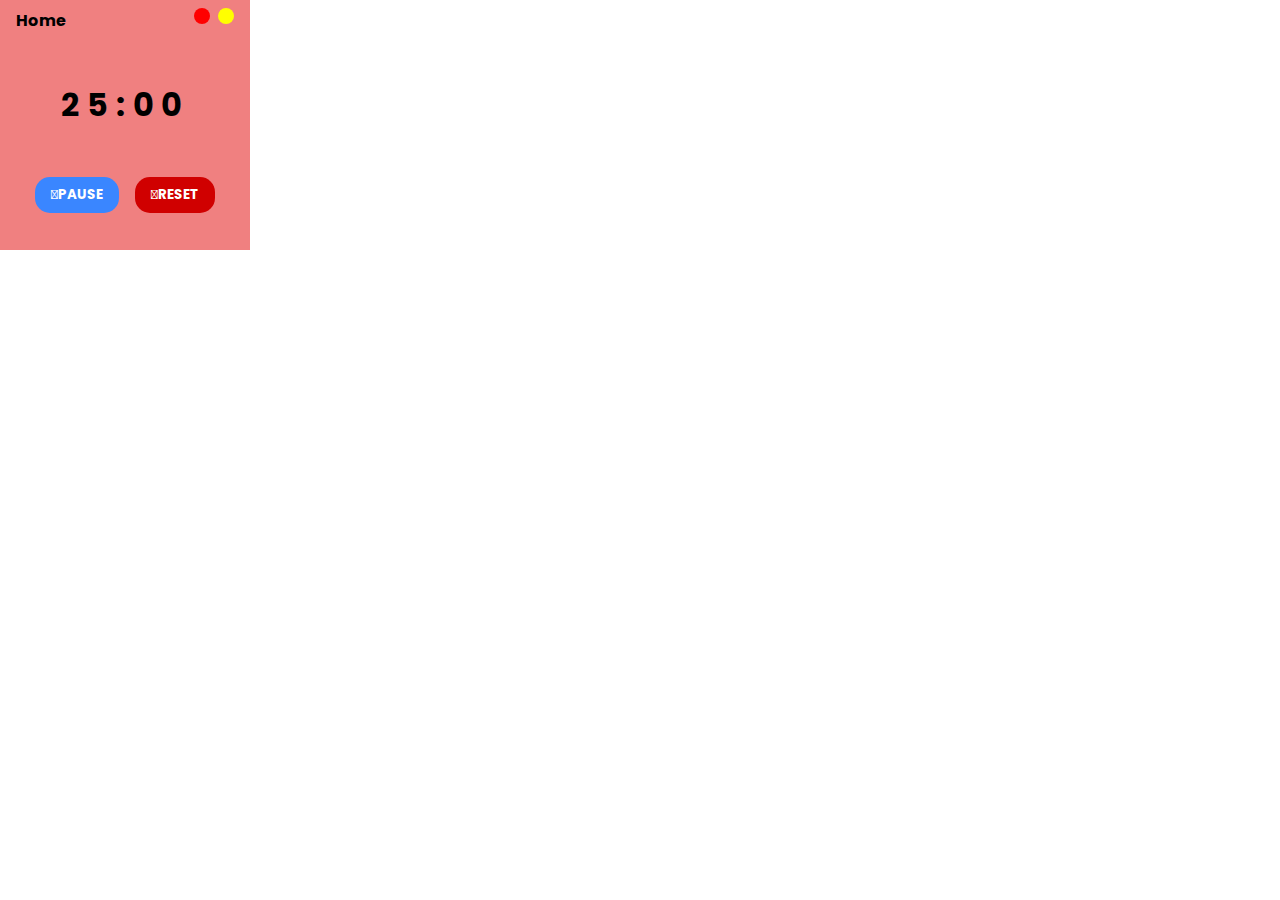
==== popup.html @ c8318ee0 "solved a big issue" ====
<!DOCTYPE html>
<html lang="en">

<head>
  <link rel="stylesheet" href="/popup.css" />
  <link rel="stylesheet" href="https://cdnjs.cloudflare.com/ajax/libs/font-awesome/4.7.0/css/font-awesome.min.css">
</head>

<body>
  <div class="pomodoro">
    <div class="logo">
      <img src="./Icons/tomato.png" alt="logo">
      <h1>Pomo-Focus</h1>
    </div>
    <div class="tagline">
      <h3>Select a time frame</h3>
    </div>
    <div class="btn-container">
      <button>25:5</button>
      <button>50:10</button>
    </div>
    <div>
      Made with &#9829 by <a href="https://github.com/chirag-chhajed">Chirag</a>,
      <a href="https://github.com/darshil-here">Darshil</a> &
      <a href="https://github.com/siddh384">Siddh</a>
    </div>
  </div>
  <!-- Timer -->
  <div class="timer">
    <nav>
      <div>Home</div>
      <div class="buttons">
        <button></button>
        <button></button>
      </div>
    </nav>
    <div class="time">
      <div class="minute">25</div>
      <div class="colon">:</div>
      <div class="second">00</div>
    </div>
    <div class="play-pause">
      <button class="pause"><i class="fab fa-twitter"></i>pause</button>
      <button class="reset"><i class="fab fa-refresh"></i>reset</button>
    </div>
  </div>

  <script src="/popup.js"></script>
</body>

</html>
---- popup.css ----
@import url("https://fonts.googleapis.com/css2?family=Poppins:wght@300;400;500;600;700;800&display=swap");

*,
*::before,
*::after {
  box-sizing: border-box;
  margin: 0;
  padding: 0;
  font-family: poppins, sans-serif;
}

button {
  border: none;
}

.pomodoro {
  display: none !important;
  width: 400px;
  height: 250px;
  display: flex;
  flex-direction: column;
  gap: 1rem;
  background-color: cornflowerblue;
}

.pomodoro .logo {
  display: flex;
  flex-direction: row;
  justify-content: center;
  margin-left: 1rem;
  gap: 0.5rem;
}

.pomodoro .tagline {
  display: flex;
  justify-content: center;
  font-weight: 700;
}

img {
  width: 20px;
  display: inline-block;
}

.pomodoro .btn-container {
  display: flex;
  flex-direction: row;
  justify-content: center;
  justify-content: space-evenly;
}

.pomodoro .btn-container > button {
  color: #fff;
  padding: 5px 10px;
  font-weight: bold;
  cursor: pointer;
  transition: all 0.3s ease;
  position: relative;
  display: inline-block;
  outline: none;
  overflow: hidden;
  border-radius: 5px;
  border: none;
  background-color: #d3dae0;
}

.pomodoro .btn-container > button:hover {
  border-radius: 5px;
  padding-right: 24px;
  padding-left: 8px;
}

.btn-container > button:hover:after {
  opacity: 1;
  right: 10px;
}

.btn-container > button:after {
  content: "\00BB";
  opacity: 0;
  font-size: 20px;
  line-height: 40px;
  transition: 0.4s;
}

.pomodoro div:nth-child(4) {
  display: flex;
  flex-direction: row;
  justify-content: center;
}

.timer {
  width: 250px;
  height: 250px;
  display: block;
  background-color: lightcoral;
  /* position: absolute; */
  display: flex;
  flex-direction: column;
  text-align: center;
}

.timer nav {
  display: flex;
  flex-direction: row;
  justify-content: space-between;
  padding-inline: 1rem;
  font-weight: 700;
  margin-top: 0.5rem;
}

.timer nav div:nth-child(1) {
  place-self: flex-start;
}

.timer nav .buttons {
  display: flex;
  flex-direction: row;
  justify-content: space-evenly;
  gap: 0.5rem;
  align-self: right;
  cursor: pointer;
}

.timer nav .buttons button:nth-child(1) {
  height: 1rem;
  aspect-ratio: 1;
  background-color: red;
  border-radius: 50%;
  border: none;
}

.timer nav .buttons button:nth-child(2) {
  height: 1rem;
  aspect-ratio: 1;
  background-color: yellow;
  border-radius: 50%;
  border: none;
}

.timer .time {
  display: flex;
  flex-direction: row;
  justify-content: center;
  margin-top: 3rem;
  font-size: 2rem;
  font-weight: 700;
  letter-spacing: 0.5rem;
}

.timer .play-pause {
  display: flex;
  flex-direction: row;
  justify-content: center;
  gap: 1rem;
  margin-top: 3rem;
}

.timer .play-pause > button {
  padding: 0.5rem 1rem;
  border-radius: 15px;
  color: white;
  font-weight: 700;
  text-transform: uppercase;
}

.timer .play-pause > button:nth-child(1) {
  background-color: #3a86ff;
}

.timer .play-pause > button:nth-child(2) {
  background-color: #d00000;
}
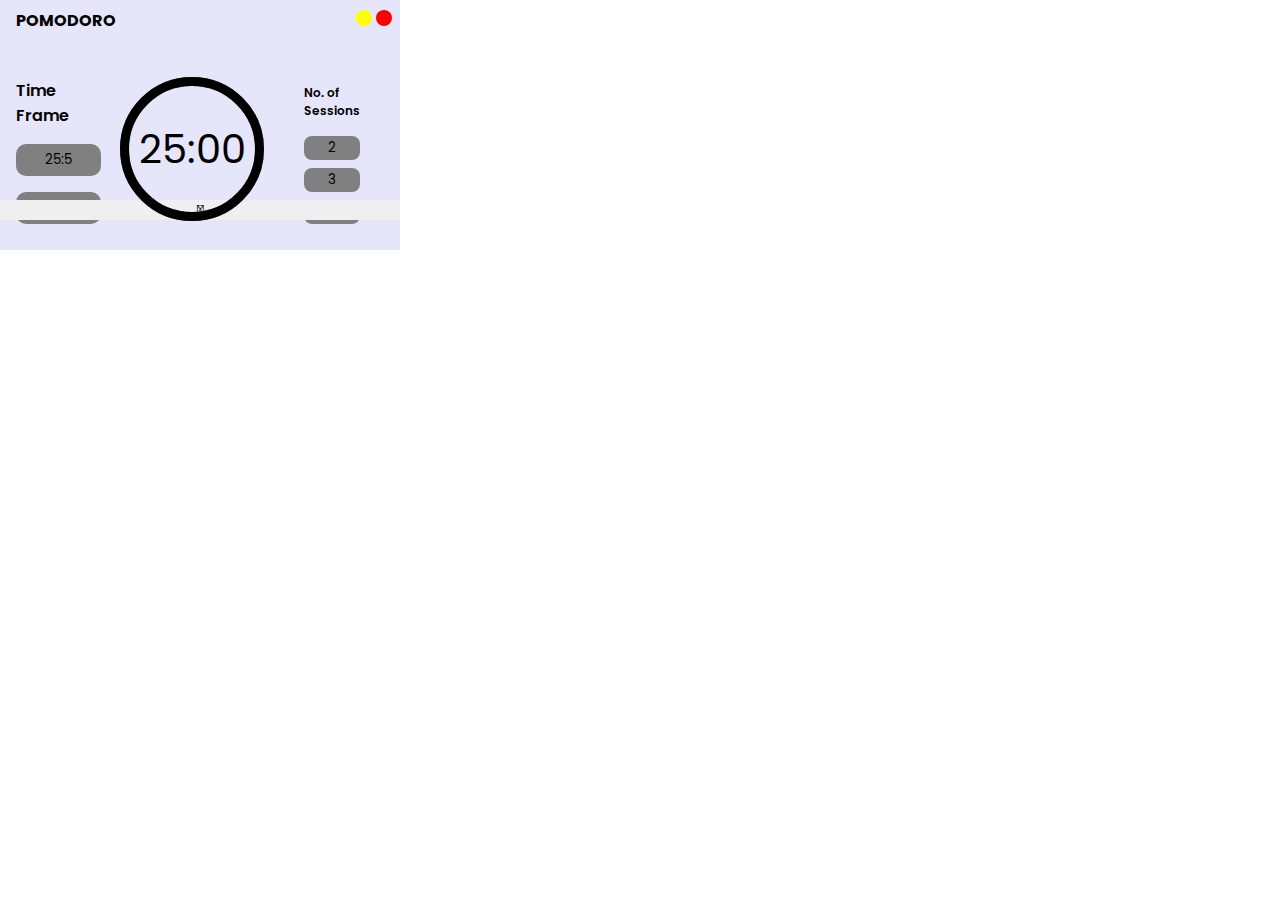
==== commit 4f19c669: "Major styling done" ====
--- a/popup.html
+++ b/popup.html
@@ -8,41 +8,66 @@
 
 <body>
   <div class="pomodoro">
-    <div class="logo">
-      <img src="./Icons/tomato.png" alt="logo">
-      <h1>Pomo-Focus</h1>
+    <!-- Div 1 -->
+    <div>
+      <!-- Logo -->
+      <div class="logo">
+        <img src="./Icons/tomato_32.png" alt="">
+        <h1>pomodoro</h1>
+      </div>
+      <!-- Minimize and Maximize -->
+      <div class="btn-container-1">
+        <button class="minimize"></button>
+        <button class="maximize"></button>
+      </div>
     </div>
-    <div class="tagline">
-      <h3>Select a time frame</h3>
+    <!-- Div 2 -->
+    <!-- Div 2 1 -->
+    <div>
+      <!-- Type of session -->
+      <div class="btn-container-2">
+        <p>Time Frame</p>
+        <button>25:5</button>
+        <button>50:10</button>
+      </div>
+      <!-- Timer Clock -->
+      <!-- Div 2 2 -->
+      <div id="app">
+        <div class="base-timer">
+          <svg class="base-timer__svg" viewBox="0 0 100 100" xmlns="http://www.w3.org/2000/svg">
+            <g class="base-timer__circle">
+              <circle class="base-timer__path-elapsed" cx="50" cy="50" r="45"></circle>
+              <path id="base-timer-path-remaining" stroke-dasharray="283"
+                class="base-timer__path-remaining ${remainingPathColor}" d="
+                      M 50, 50
+                      m -45, 0
+                      a 45,45 0 1,0 90,0
+                      a 45,45 0 1,0 -90,0
+                    "></path>
+            </g>
+          </svg>
+          <span id="base-timer-label" class="base-timer__label">25:00</span>
+        </div>
+      </div>
+       <!-- Number of Sessions -->
+       <!-- Div 2 3 -->
+      <div class="btn-container">
+          <p>No. of Sessions</p>
+        <div class="btn-container-3">
+          <button>2</button>
+          <button>3</button>
+          <button>5</button>
+        </div>
+      </div>
+      
     </div>
-    <div class="btn-container">
-      <button>25:5</button>
-      <button>50:10</button>
-    </div>
-    <div>
-      Made with &#9829 by <a href="https://github.com/chirag-chhajed">Chirag</a>,
-      <a href="https://github.com/darshil-here">Darshil</a> &
-      <a href="https://github.com/siddh384">Siddh</a>
-    </div>
-  </div>
-  <!-- Timer -->
-  <div class="timer">
-    <nav>
-      <div>Home</div>
-      <div class="buttons">
-        <button></button>
-        <button></button>
-      </div>
-    </nav>
-    <div class="time">
-      <div class="minute">25</div>
-      <div class="colon">:</div>
-      <div class="second">00</div>
-    </div>
-    <div class="play-pause">
-      <button class="pause"><i class="fab fa-twitter"></i>pause</button>
-      <button class="reset"><i class="fab fa-refresh"></i>reset</button>
-    </div>
+    <!-- Div 3 -->
+    <!-- Reset Button -->
+    
+      <button type="reset"><i class="fab fa-refresh" aria-hidden="true"></i></button>
+    
+
+
   </div>
 
   <script src="/popup.js"></script>
--- a/popup.css
+++ b/popup.css
@@ -1,5 +1,4 @@
 @import url("https://fonts.googleapis.com/css2?family=Poppins:wght@300;400;500;600;700;800&display=swap");
-
 *,
 *::before,
 *::after {
@@ -8,166 +7,169 @@
   padding: 0;
   font-family: poppins, sans-serif;
 }
-
-button {
+button{
   border: none;
 }
-
-.pomodoro {
-  display: none !important;
+/* body{
+  display: grid;
+  height: 100%;
+  width: 100%;
+  place-items: center;
+} */
+.pomodoro{
+  height: 250px;
   width: 400px;
-  height: 250px;
+  background-color: lavender;
+  display: flex;
+  flex-direction: column;
+}
+.pomodoro > div:nth-child(1){
+  height: 15%;
+  width: 100%;
+  display: flex;
+  flex-direction: row;
+  justify-content: space-between;
+  padding: 0.5rem;
+}
+.pomodoro > div:nth-child(1) .logo{
+  display: flex;
+  flex-direction: row;
+  gap: 0.5rem;
+}
+.pomodoro > div:nth-child(1) .logo > h1{
+  text-transform: uppercase;
+  font-size: 1rem;
+}
+.pomodoro > div:nth-child(1) .logo > .btn-container-1{
+  display: flex;
+  flex-direction: row;
+  gap: 1rem;
+}
+.btn-container-1 > button{
+  height: 1rem;
+  aspect-ratio: 1;
+  border-radius: 50%;
+}
+.btn-container-1 > button:nth-child(1){
+  background-color: yellow;
+}
+.btn-container-1 > button:nth-child(2){
+  background-color: red;
+}
+.pomodoro > div:nth-child(2){
+  display: grid;
+  grid-template-columns: 1fr 2fr 1fr;
+  height: 65%;
+  width: 100%;
+  gap: 1rem;
+  padding-left: 1rem;
+  align-items: end;
+}
+.btn-container-2{
+  margin-top: 2.5rem;
   display: flex;
   flex-direction: column;
   gap: 1rem;
-  background-color: cornflowerblue;
+}
+.btn-container-2 > p{
+  font-size: rem;
+  font-weight: 600;
+}
+.btn-container-2 > button{
+  height: 2rem;
+  aspect-ratio: 1;
+  background-color: gray;
+  border-radius: 10px;
+}
+.app{
+  place-self: center;
+}
+.btn-container{
+  margin-top: 1.5rem;
+  display: flex;
+  flex-direction: column;
+  gap: 1rem;
+  margin-right: 2.5rem;
+}
+.btn-container > p{
+  font-size: 0.75rem;
+  font-weight: 600;
+}
+.btn-container-3{
+  display: flex;
+  flex-direction: column;
+  gap: 0.5rem;
+}
+.btn-container-3 > button{
+  height: 1.5rem;
+  border-radius: 8px;
+  background-color: gray;
 }
 
-.pomodoro .logo {
+/* .pomodoro > div:nth-child(3){
   display: flex;
-  flex-direction: row;
-  justify-content: center;
-  margin-left: 1rem;
-  gap: 0.5rem;
+  flex-direction: column;
+} */
+/* .heading{
+  display: flex;
+  flex-direction: column;
+  justify-content: space-between;
+} */
+.base-timer {
+  position: relative;
+  width: 150px;
+  height: 150px;
 }
 
-.pomodoro .tagline {
+.base-timer__svg {
+  transform: scaleX(-1);
+}
+
+.base-timer__circle {
+  fill: none;
+  stroke: none;
+}
+
+.base-timer__path-elapsed {
+  stroke-width: 6px;
+  stroke: grey;
+}
+
+.base-timer__path-remaining {
+  stroke-width: 6px;
+  stroke-linecap: round;
+  transform: rotate(90deg);
+  transform-origin: center;
+  transition: 1s linear all;
+  fill-rule: nonzero;
+  stroke: currentColor;
+}
+
+.base-timer__path-remaining.green {
+  color: rgb(65, 184, 131);
+}
+
+.base-timer__path-remaining.orange {
+  color: orange;
+}
+
+.base-timer__path-remaining.red {
+  color: red;
+}
+
+.base-timer__label {
+  position: absolute;
+  width: 150px;
+  height: 150px;
+  top: 0;
+  display: flex;
+  align-items: center;
+  justify-content: center;
+  font-size: 2.5rem;
+}
+.pomodoro > div:nth-child(3){
+  height: 20%;
+  width: 100%;
   display: flex;
   justify-content: center;
-  font-weight: 700;
-}
-
-img {
-  width: 20px;
-  display: inline-block;
-}
-
-.pomodoro .btn-container {
-  display: flex;
-  flex-direction: row;
-  justify-content: center;
-  justify-content: space-evenly;
-}
-
-.pomodoro .btn-container > button {
-  color: #fff;
-  padding: 5px 10px;
-  font-weight: bold;
-  cursor: pointer;
-  transition: all 0.3s ease;
-  position: relative;
-  display: inline-block;
-  outline: none;
-  overflow: hidden;
-  border-radius: 5px;
-  border: none;
-  background-color: #d3dae0;
-}
-
-.pomodoro .btn-container > button:hover {
-  border-radius: 5px;
-  padding-right: 24px;
-  padding-left: 8px;
-}
-
-.btn-container > button:hover:after {
-  opacity: 1;
-  right: 10px;
-}
-
-.btn-container > button:after {
-  content: "\00BB";
-  opacity: 0;
-  font-size: 20px;
-  line-height: 40px;
-  transition: 0.4s;
-}
-
-.pomodoro div:nth-child(4) {
-  display: flex;
-  flex-direction: row;
-  justify-content: center;
-}
-
-.timer {
-  width: 250px;
-  height: 250px;
-  display: block;
-  background-color: lightcoral;
-  /* position: absolute; */
-  display: flex;
-  flex-direction: column;
-  text-align: center;
-}
-
-.timer nav {
-  display: flex;
-  flex-direction: row;
-  justify-content: space-between;
-  padding-inline: 1rem;
-  font-weight: 700;
-  margin-top: 0.5rem;
-}
-
-.timer nav div:nth-child(1) {
-  place-self: flex-start;
-}
-
-.timer nav .buttons {
-  display: flex;
-  flex-direction: row;
-  justify-content: space-evenly;
-  gap: 0.5rem;
-  align-self: right;
-  cursor: pointer;
-}
-
-.timer nav .buttons button:nth-child(1) {
-  height: 1rem;
-  aspect-ratio: 1;
-  background-color: red;
-  border-radius: 50%;
-  border: none;
-}
-
-.timer nav .buttons button:nth-child(2) {
-  height: 1rem;
-  aspect-ratio: 1;
-  background-color: yellow;
-  border-radius: 50%;
-  border: none;
-}
-
-.timer .time {
-  display: flex;
-  flex-direction: row;
-  justify-content: center;
-  margin-top: 3rem;
-  font-size: 2rem;
-  font-weight: 700;
-  letter-spacing: 0.5rem;
-}
-
-.timer .play-pause {
-  display: flex;
-  flex-direction: row;
-  justify-content: center;
-  gap: 1rem;
-  margin-top: 3rem;
-}
-
-.timer .play-pause > button {
-  padding: 0.5rem 1rem;
-  border-radius: 15px;
-  color: white;
-  font-weight: 700;
-  text-transform: uppercase;
-}
-
-.timer .play-pause > button:nth-child(1) {
-  background-color: #3a86ff;
-}
-
-.timer .play-pause > button:nth-child(2) {
-  background-color: #d00000;
-}
+}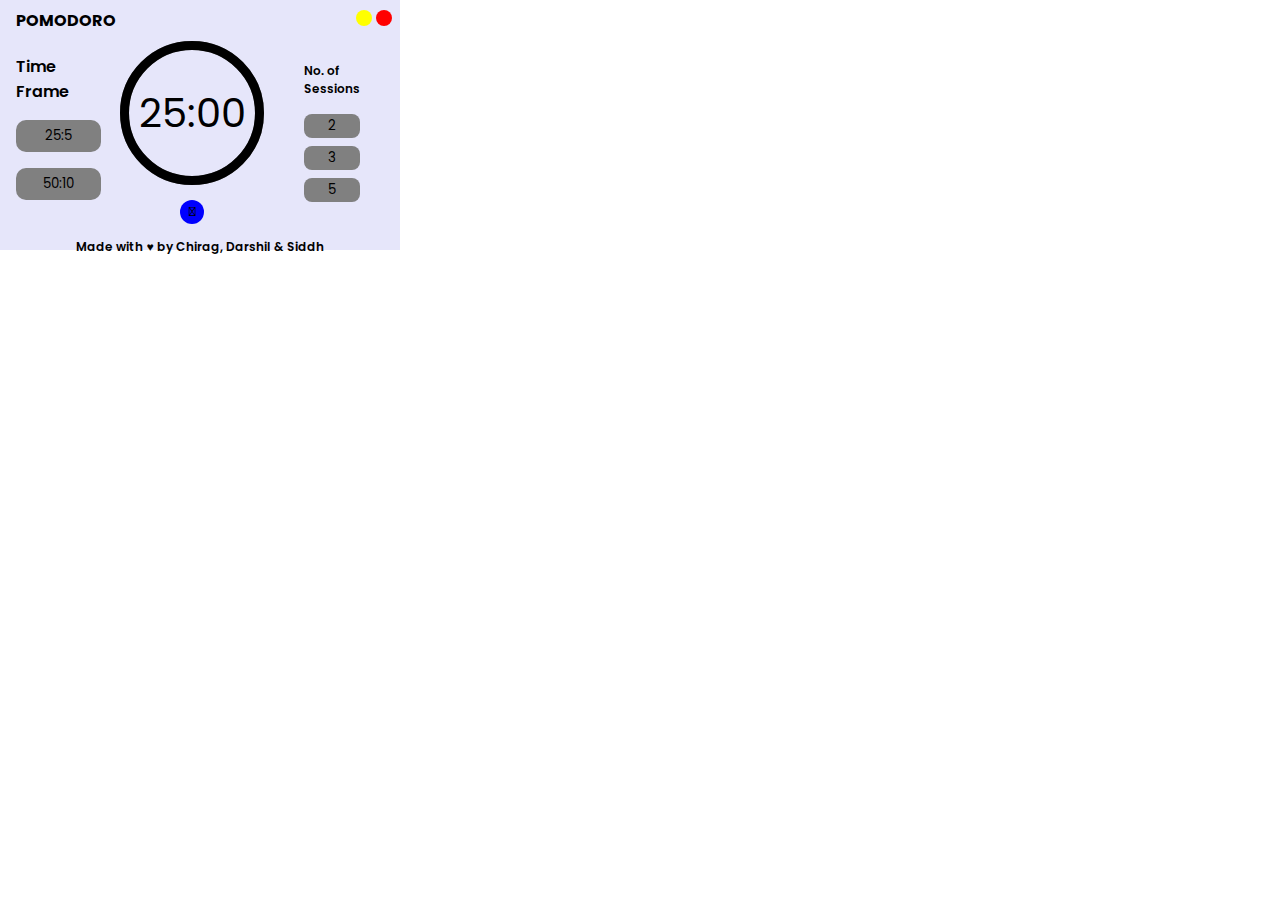
==== commit f27bdc27: "majority styling done" ====
--- a/popup.html
+++ b/popup.html
@@ -63,8 +63,15 @@
     </div>
     <!-- Div 3 -->
     <!-- Reset Button -->
+    <div>
+      <button type="reset"><i class="fab fa-refresh"></i></button>
+    </div>
     
-      <button type="reset"><i class="fab fa-refresh" aria-hidden="true"></i></button>
+      <p>Made with &#9829 by <a href="https://github.com/chirag-chhajed">Chirag</a>,
+        <a href="https://github.com/darshil-here">Darshil</a> &
+        <a href="https://github.com/siddh384">Siddh</a>
+      </p>
+    
     
 
 
--- a/popup.css
+++ b/popup.css
@@ -63,10 +63,10 @@
   width: 100%;
   gap: 1rem;
   padding-left: 1rem;
-  align-items: end;
+  align-items: start;
 }
 .btn-container-2{
-  margin-top: 2.5rem;
+  margin-top: 1rem;
   display: flex;
   flex-direction: column;
   gap: 1rem;
@@ -168,8 +168,28 @@
   font-size: 2.5rem;
 }
 .pomodoro > div:nth-child(3){
-  height: 20%;
+  height: 15%;
   width: 100%;
-  display: flex;
-  justify-content: center;
+  display: grid;
+  grid-template-rows: 1fr 1fr;
+}
+.pomodoro > div:nth-child(3) button{
+  height: 1.5rem;
+  width: 1.5rem;
+  background-color: blue;
+  border-radius: 50%;
+  margin-right: 1rem;
+  justify-self: center;
+  margin-bottom: 1rem;
+}
+.pomodoro > p{
+  height: 5%;
+  font-size: 0.75rem;
+  font-weight: 600;
+  text-align: center;
+  padding-bottom: 0.5rem;
+}
+.pomodoro > p > a{
+  text-decoration: none;
+  color: black;
 }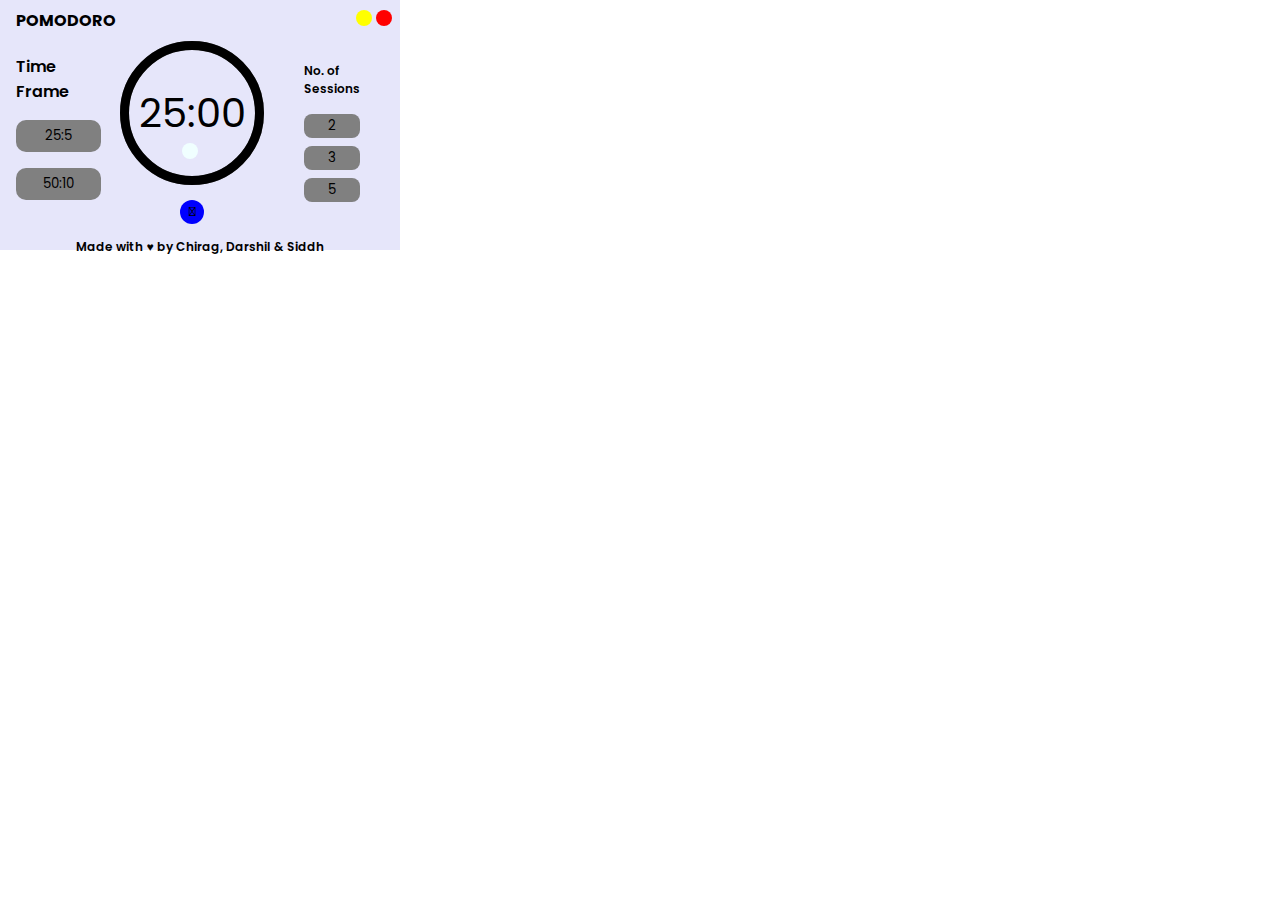
==== commit b16277d6: "play button added" ====
--- a/popup.html
+++ b/popup.html
@@ -2,8 +2,14 @@
 <html lang="en">
 
 <head>
+  <meta charset="UTF-8" />
+    <meta http-equiv="X-UA-Compatible" content="IE=edge" />
+    <meta name="viewport" content="width=device-width, initial-scale=1.0" />
   <link rel="stylesheet" href="/popup.css" />
-  <link rel="stylesheet" href="https://cdnjs.cloudflare.com/ajax/libs/font-awesome/4.7.0/css/font-awesome.min.css">
+  <link
+    rel="stylesheet"
+    href="https://use.fontawesome.com/releases/v5.8.2/css/all.css"
+  />
 </head>
 
 <body>
@@ -47,6 +53,7 @@
             </g>
           </svg>
           <span id="base-timer-label" class="base-timer__label">25:00</span>
+            <button class="play"></button>
         </div>
       </div>
        <!-- Number of Sessions -->
@@ -64,7 +71,7 @@
     <!-- Div 3 -->
     <!-- Reset Button -->
     <div>
-      <button type="reset"><i class="fab fa-refresh"></i></button>
+      <button type="reset"><i class="fas fa-thumbs-up"></i></button>
     </div>
     
       <p>Made with &#9829 by <a href="https://github.com/chirag-chhajed">Chirag</a>,
--- a/popup.css
+++ b/popup.css
@@ -120,6 +120,16 @@
   width: 150px;
   height: 150px;
 }
+.base-timer .play{
+  position: absolute;
+  height: 1rem;
+  width: 1rem;
+  border-radius: 50%;
+  background-color: azure;
+  top:50%;
+  left: 50%;
+  transform: translate(-10px,30px);
+}
 
 .base-timer__svg {
   transform: scaleX(-1);
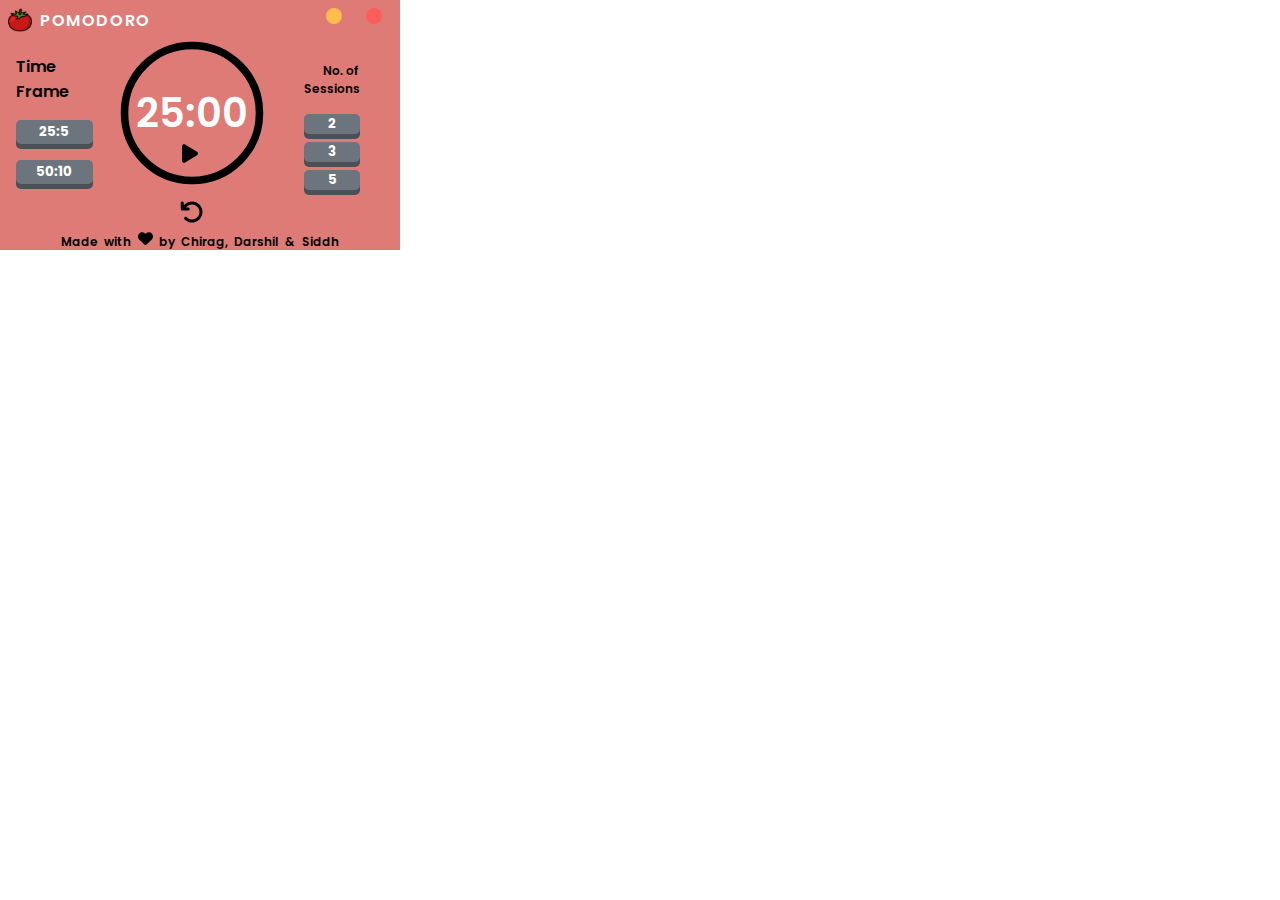
==== commit 71ba695c: "Merge branch 'chirag-chhajed:main' into main" ====
--- a/popup.html
+++ b/popup.html
@@ -10,6 +10,8 @@
     rel="stylesheet"
     href="https://use.fontawesome.com/releases/v5.8.2/css/all.css"
   />
+  <!-- <link rel="stylesheet" href="./fontawesome-free-6.2.0-desktop/fontawesome-free-6.2.0-desktop/css/all.css"> -->
+  
 </head>
 
 <body>
@@ -18,7 +20,7 @@
     <div>
       <!-- Logo -->
       <div class="logo">
-        <img src="./Icons/tomato_32.png" alt="">
+        <img src="./assets/Icons/tomato.png" height="24px" alt="">
         <h1>pomodoro</h1>
       </div>
       <!-- Minimize and Maximize -->
@@ -53,7 +55,7 @@
             </g>
           </svg>
           <span id="base-timer-label" class="base-timer__label">25:00</span>
-            <button class="play"></button>
+            <button class="play"><img src="/assets/fontawesome-free-6.2.0-desktop/svgs/solid/play.svg"></button>
         </div>
       </div>
        <!-- Number of Sessions -->
@@ -71,10 +73,10 @@
     <!-- Div 3 -->
     <!-- Reset Button -->
     <div>
-      <button type="reset"><i class="fas fa-thumbs-up"></i></button>
+      <button type="reset"><img src="/assets/fontawesome-free-6.2.0-desktop/svgs/solid/arrow-rotate-left.svg" alt=""></button>
     </div>
     
-      <p>Made with &#9829 by <a href="https://github.com/chirag-chhajed">Chirag</a>,
+      <p>Made with <img src="/assets/fontawesome-free-6.2.0-desktop/svgs/solid/heart.svg" height="15px"> by <a href="https://github.com/chirag-chhajed">Chirag</a>,
         <a href="https://github.com/darshil-here">Darshil</a> &
         <a href="https://github.com/siddh384">Siddh</a>
       </p>
--- a/popup.css
+++ b/popup.css
@@ -7,6 +7,10 @@
   padding: 0;
   font-family: poppins, sans-serif;
 }
+:root{
+  --bg-colour: rgb(223 123 119);
+  --font-color-1: white;
+}
 button{
   border: none;
 }
@@ -19,16 +23,17 @@
 .pomodoro{
   height: 250px;
   width: 400px;
-  background-color: lavender;
+  background-color: var(--bg-colour);
   display: flex;
   flex-direction: column;
 }
 .pomodoro > div:nth-child(1){
   height: 15%;
   width: 100%;
-  display: flex;
-  flex-direction: row;
-  justify-content: space-between;
+  display: grid;
+  grid-template-columns: 4fr 1fr;
+  /* flex-direction: row;
+  justify-content: space-between; */
   padding: 0.5rem;
 }
 .pomodoro > div:nth-child(1) .logo{
@@ -39,11 +44,15 @@
 .pomodoro > div:nth-child(1) .logo > h1{
   text-transform: uppercase;
   font-size: 1rem;
-}
-.pomodoro > div:nth-child(1) .logo > .btn-container-1{
+  font-weight: 600;
+  letter-spacing: 0.1rem;
+  color: var(--font-color-1);
+}
+.pomodoro > div:nth-child(1) .btn-container-1{
   display: flex;
   flex-direction: row;
-  gap: 1rem;
+  gap: 1.5rem;
+  justify-content: center;
 }
 .btn-container-1 > button{
   height: 1rem;
@@ -51,10 +60,10 @@
   border-radius: 50%;
 }
 .btn-container-1 > button:nth-child(1){
-  background-color: yellow;
+  background-color: #ffbd4c;
 }
 .btn-container-1 > button:nth-child(2){
-  background-color: red;
+  background-color: #ff5c5c;
 }
 .pomodoro > div:nth-child(2){
   display: grid;
@@ -75,11 +84,27 @@
   font-size: rem;
   font-weight: 600;
 }
-.btn-container-2 > button{
-  height: 2rem;
-  aspect-ratio: 1;
-  background-color: gray;
-  border-radius: 10px;
+.btn-container-2 > button {
+  width: 4.8rem;
+  height: 1.5rem;
+  color: #fff;
+  font-weight: bold;
+  cursor: pointer;
+  transition: all 0.3s ease;
+  display: inline-block;
+  outline: none;
+  border-radius: 5px;
+  border: none;
+  background: #6c757d;
+  box-shadow: 0 5px #495057;
+}
+.btn-container-2 > button:hover {
+  box-shadow: 0 3px #495057;
+  top: 1px;
+}
+.btn-container-2 > button:active {
+  box-shadow: 0 0 #495057;
+  top: 5px;
 }
 .app{
   place-self: center;
@@ -94,16 +119,32 @@
 .btn-container > p{
   font-size: 0.75rem;
   font-weight: 600;
+  text-align: right;
 }
 .btn-container-3{
   display: flex;
   flex-direction: column;
   gap: 0.5rem;
 }
-.btn-container-3 > button{
-  height: 1.5rem;
-  border-radius: 8px;
-  background-color: gray;
+.btn-container-3 > button {
+  color: #fff;
+  font-weight: bold;
+  cursor: pointer;
+  transition: all 0.3s ease;
+  display: inline-block;
+  outline: none;
+  border-radius: 5px;
+  border: none;
+  background: #6c757d;
+  box-shadow: 0 5px #495057;
+}
+.btn-container-3 > button:hover {
+  box-shadow: 0 3px #495057;
+  top: 1px;
+}
+.btn-container-3 > button:active {
+  box-shadow: 0 0 #495057;
+  top: 5px;
 }
 
 /* .pomodoro > div:nth-child(3){
@@ -125,10 +166,11 @@
   height: 1rem;
   width: 1rem;
   border-radius: 50%;
-  background-color: azure;
+  background-color: transparent;
   top:50%;
   left: 50%;
   transform: translate(-10px,30px);
+  cursor: pointer;
 }
 
 .base-timer__svg {
@@ -141,12 +183,12 @@
 }
 
 .base-timer__path-elapsed {
-  stroke-width: 6px;
+  stroke-width: 5px;
   stroke: grey;
 }
 
 .base-timer__path-remaining {
-  stroke-width: 6px;
+  stroke-width: 5px;
   stroke-linecap: round;
   transform: rotate(90deg);
   transform-origin: center;
@@ -176,17 +218,20 @@
   align-items: center;
   justify-content: center;
   font-size: 2.5rem;
+  color:var(--font-color-1);
+  font-weight: 600;
 }
 .pomodoro > div:nth-child(3){
-  height: 15%;
+  height: 9%;
   width: 100%;
   display: grid;
   grid-template-rows: 1fr 1fr;
+  margin-bottom: 0.5rem;
 }
 .pomodoro > div:nth-child(3) button{
   height: 1.5rem;
   width: 1.5rem;
-  background-color: blue;
+  background-color: transparent;
   border-radius: 50%;
   margin-right: 1rem;
   justify-self: center;
@@ -198,6 +243,7 @@
   font-weight: 600;
   text-align: center;
   padding-bottom: 0.5rem;
+  word-spacing: 0.2rem;
 }
 .pomodoro > p > a{
   text-decoration: none;
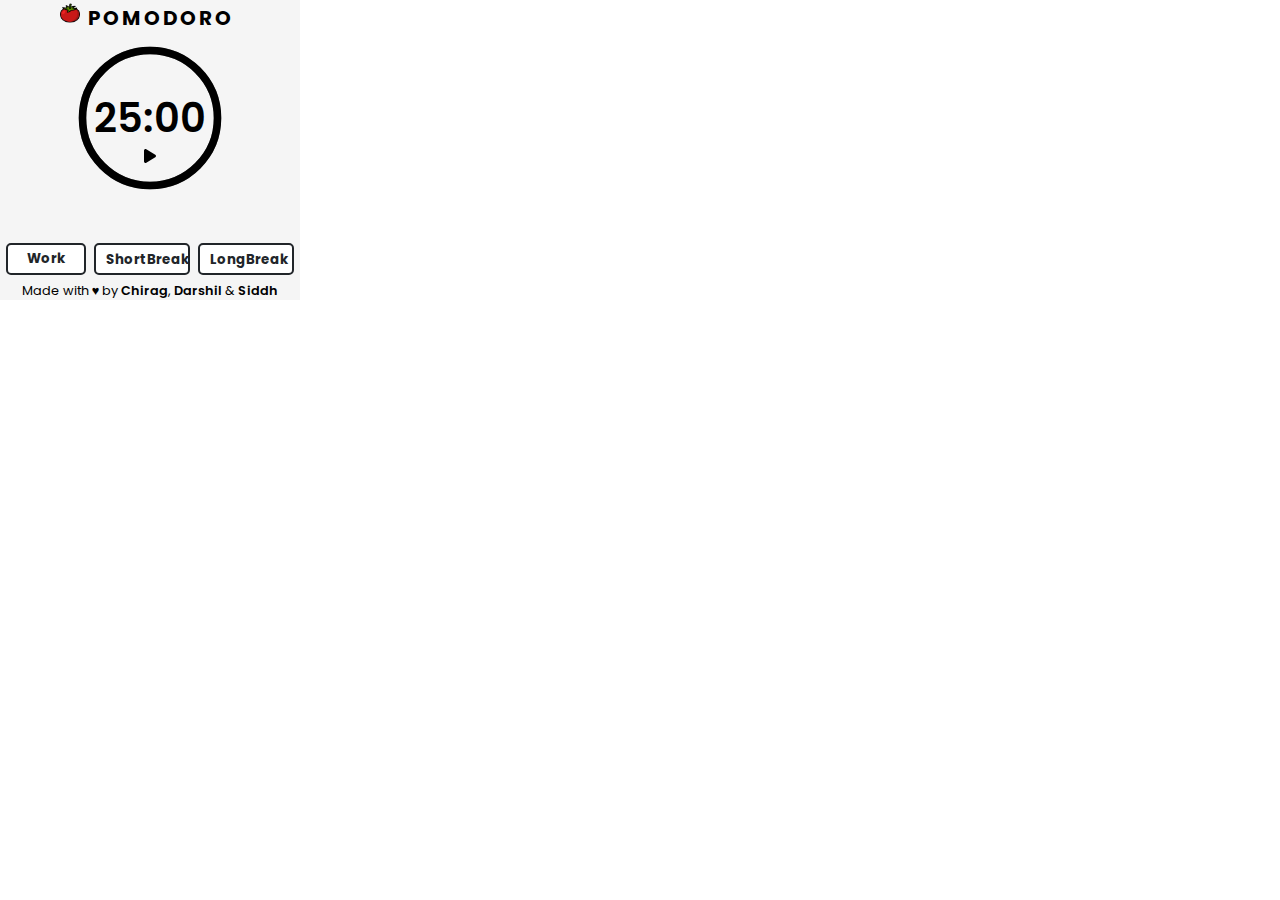
==== commit ebcde43d: "More JS added" ====
--- a/popup.html
+++ b/popup.html
@@ -2,91 +2,55 @@
 <html lang="en">
 
 <head>
-  <meta charset="UTF-8" />
-    <meta http-equiv="X-UA-Compatible" content="IE=edge" />
-    <meta name="viewport" content="width=device-width, initial-scale=1.0" />
-  <link rel="stylesheet" href="/popup.css" />
-  <link
-    rel="stylesheet"
-    href="https://use.fontawesome.com/releases/v5.8.2/css/all.css"
-  />
-  <!-- <link rel="stylesheet" href="./fontawesome-free-6.2.0-desktop/fontawesome-free-6.2.0-desktop/css/all.css"> -->
-  
+  <meta charset="UTF-8">
+  <meta http-equiv="X-UA-Compatible" content="IE=edge">
+  <meta name="viewport" content="width=device-width, initial-scale=1.0">
+  <title>Document</title>
+  <link rel="stylesheet" href="popup.css">
 </head>
 
 <body>
   <div class="pomodoro">
-    <!-- Div 1 -->
-    <div>
-      <!-- Logo -->
-      <div class="logo">
-        <img src="./assets/Icons/tomato.png" height="24px" alt="">
-        <h1>pomodoro</h1>
+    <div class="logo">
+      <img src="./assets/Icons/tomato.png" height="20px" alt="">
+      <h1>pomodoro</h1>
+    </div>
+    <div id="app">
+      <div class="base-timer">
+        <svg class="base-timer__svg" viewBox="0 0 100 100" xmlns="http://www.w3.org/2000/svg">
+          <g class="base-timer__circle">
+            <circle class="base-timer__path-elapsed" cx="50" cy="50" r="45"></circle>
+            <path id="base-timer-path-remaining" stroke-dasharray="283"
+              class="base-timer__path-remaining ${remainingPathColor}" d="
+                          M 50, 50
+                          m -45, 0
+                          a 45,45 0 1,0 90,0
+                          a 45,45 0 1,0 -90,0
+                        "></path>
+          </g>
+        </svg>
+        <span id="base-timer-label" class="base-timer__label">25:00</span>
+        <button class="play"><img id="play" src="/assets/fontawesome-free-6.2.0-desktop/svgs/solid/play.svg"></button>
+        <button class="pause"><img id="pause"
+            src="/assets/fontawesome-free-6.2.0-desktop/svgs/solid/pause.svg"></button>
+        <!-- <button class="setting"><img id="edit" src="/assets/fontawesome-free-6.2.0-desktop/svgs/solid/apple-whole.svg" height="10px" alt=""></button> -->
+
       </div>
-      <!-- Minimize and Maximize -->
-      <div class="btn-container-1">
-        <button class="minimize"></button>
-        <button class="maximize"></button>
-      </div>
+      <button type="reset" class="reset" id="reset"><img src="./assets/fontawesome-free-6.2.0-desktop/svgs/solid/arrow-rotate-left.svg" height="20px" alt=""></button>
     </div>
-    <!-- Div 2 -->
-    <!-- Div 2 1 -->
-    <div>
-      <!-- Type of session -->
-      <div class="btn-container-2">
-        <p>Time Frame</p>
-        <button>25:5</button>
-        <button>50:10</button>
-      </div>
-      <!-- Timer Clock -->
-      <!-- Div 2 2 -->
-      <div id="app">
-        <div class="base-timer">
-          <svg class="base-timer__svg" viewBox="0 0 100 100" xmlns="http://www.w3.org/2000/svg">
-            <g class="base-timer__circle">
-              <circle class="base-timer__path-elapsed" cx="50" cy="50" r="45"></circle>
-              <path id="base-timer-path-remaining" stroke-dasharray="283"
-                class="base-timer__path-remaining ${remainingPathColor}" d="
-                      M 50, 50
-                      m -45, 0
-                      a 45,45 0 1,0 90,0
-                      a 45,45 0 1,0 -90,0
-                    "></path>
-            </g>
-          </svg>
-          <span id="base-timer-label" class="base-timer__label">25:00</span>
-            <button class="play"><img src="/assets/fontawesome-free-6.2.0-desktop/svgs/solid/play.svg"></button>
-        </div>
-      </div>
-       <!-- Number of Sessions -->
-       <!-- Div 2 3 -->
-      <div class="btn-container">
-          <p>No. of Sessions</p>
-        <div class="btn-container-3">
-          <button>2</button>
-          <button>3</button>
-          <button>5</button>
-        </div>
-      </div>
-      
+    <div class="btn-container">
+      <button class="work">Work</button>
+      <button class="shortbreak">ShortBreak</button>
+      <button class="longbreak">LongBreak</button>
     </div>
-    <!-- Div 3 -->
-    <!-- Reset Button -->
-    <div>
-      <button type="reset"><img src="/assets/fontawesome-free-6.2.0-desktop/svgs/solid/arrow-rotate-left.svg" alt=""></button>
+    <div id="text">
+      Made with &#9829 by <a href="https://github.com/chirag-chhajed">Chirag</a>,
+      <a href="https://github.com/darshil-here">Darshil</a> &
+      <a href="https://github.com/siddh384">Siddh</a>
     </div>
-    
-      <p>Made with <img src="/assets/fontawesome-free-6.2.0-desktop/svgs/solid/heart.svg" height="15px"> by <a href="https://github.com/chirag-chhajed">Chirag</a>,
-        <a href="https://github.com/darshil-here">Darshil</a> &
-        <a href="https://github.com/siddh384">Siddh</a>
-      </p>
-    
-    
-
-
   </div>
-
-  <script src="/popup.js"></script>
+  <audio src="./assets/Rahul Gandhi Khatam Tata Good bye Gaya _ Funny speech _ Meme Template (mp3cut.net).mp3"></audio>
+  <script src="popup.js"></script>
 </body>
 
 </html>--- a/popup.css
+++ b/popup.css
@@ -1,4 +1,5 @@
 @import url("https://fonts.googleapis.com/css2?family=Poppins:wght@300;400;500;600;700;800&display=swap");
+
 *,
 *::before,
 *::after {
@@ -7,170 +8,78 @@
   padding: 0;
   font-family: poppins, sans-serif;
 }
-:root{
-  --bg-colour: rgb(223 123 119);
-  --font-color-1: white;
-}
-button{
-  border: none;
-}
-/* body{
-  display: grid;
-  height: 100%;
-  width: 100%;
-  place-items: center;
-} */
-.pomodoro{
-  height: 250px;
-  width: 400px;
-  background-color: var(--bg-colour);
-  display: flex;
-  flex-direction: column;
-}
-.pomodoro > div:nth-child(1){
-  height: 15%;
-  width: 100%;
-  display: grid;
-  grid-template-columns: 4fr 1fr;
-  /* flex-direction: row;
-  justify-content: space-between; */
-  padding: 0.5rem;
-}
-.pomodoro > div:nth-child(1) .logo{
+
+.logo {
+  position: absolute;
   display: flex;
   flex-direction: row;
+  justify-content: center;
+  top: 1%;
+  left: 20%;
   gap: 0.5rem;
 }
-.pomodoro > div:nth-child(1) .logo > h1{
+
+.logo h1 {
+  font-size: 20px;
+  letter-spacing: 0.2rem;
   text-transform: uppercase;
-  font-size: 1rem;
-  font-weight: 600;
-  letter-spacing: 0.1rem;
-  color: var(--font-color-1);
-}
-.pomodoro > div:nth-child(1) .btn-container-1{
-  display: flex;
-  flex-direction: row;
-  gap: 1.5rem;
-  justify-content: center;
-}
-.btn-container-1 > button{
-  height: 1rem;
-  aspect-ratio: 1;
-  border-radius: 50%;
-}
-.btn-container-1 > button:nth-child(1){
-  background-color: #ffbd4c;
-}
-.btn-container-1 > button:nth-child(2){
-  background-color: #ff5c5c;
-}
-.pomodoro > div:nth-child(2){
+}
+
+.pomodoro {
+  position: relative;
+  height: 300px;
+  width: 300px;
+  background-color: whitesmoke;
   display: grid;
-  grid-template-columns: 1fr 2fr 1fr;
-  height: 65%;
-  width: 100%;
-  gap: 1rem;
-  padding-left: 1rem;
-  align-items: start;
-}
-.btn-container-2{
-  margin-top: 1rem;
-  display: flex;
-  flex-direction: column;
-  gap: 1rem;
-}
-.btn-container-2 > p{
-  font-size: rem;
-  font-weight: 600;
-}
-.btn-container-2 > button {
-  width: 4.8rem;
-  height: 1.5rem;
-  color: #fff;
-  font-weight: bold;
-  cursor: pointer;
-  transition: all 0.3s ease;
-  display: inline-block;
-  outline: none;
-  border-radius: 5px;
-  border: none;
-  background: #6c757d;
-  box-shadow: 0 5px #495057;
-}
-.btn-container-2 > button:hover {
-  box-shadow: 0 3px #495057;
-  top: 1px;
-}
-.btn-container-2 > button:active {
-  box-shadow: 0 0 #495057;
-  top: 5px;
-}
-.app{
-  place-self: center;
-}
-.btn-container{
+  place-items: center;
+  grid-template-rows: 3fr 1fr;
+}
+#app{
   margin-top: 1.5rem;
-  display: flex;
-  flex-direction: column;
-  gap: 1rem;
-  margin-right: 2.5rem;
-}
-.btn-container > p{
-  font-size: 0.75rem;
-  font-weight: 600;
-  text-align: right;
-}
-.btn-container-3{
-  display: flex;
-  flex-direction: column;
-  gap: 0.5rem;
-}
-.btn-container-3 > button {
-  color: #fff;
-  font-weight: bold;
-  cursor: pointer;
-  transition: all 0.3s ease;
-  display: inline-block;
-  outline: none;
-  border-radius: 5px;
-  border: none;
-  background: #6c757d;
-  box-shadow: 0 5px #495057;
-}
-.btn-container-3 > button:hover {
-  box-shadow: 0 3px #495057;
-  top: 1px;
-}
-.btn-container-3 > button:active {
-  box-shadow: 0 0 #495057;
-  top: 5px;
-}
-
-/* .pomodoro > div:nth-child(3){
-  display: flex;
-  flex-direction: column;
-} */
-/* .heading{
-  display: flex;
-  flex-direction: column;
-  justify-content: space-between;
-} */
+}
+
 .base-timer {
   position: relative;
   width: 150px;
   height: 150px;
 }
-.base-timer .play{
+
+.base-timer .play {
   position: absolute;
   height: 1rem;
   width: 1rem;
   border-radius: 50%;
   background-color: transparent;
-  top:50%;
+  top: 50%;
   left: 50%;
-  transform: translate(-10px,30px);
-  cursor: pointer;
+  transform: translate(-8px, 30px);
+  cursor: pointer;
+  border: none;
+  z-index: 1;
+}
+
+.base-timer .pause {
+  position: absolute;
+  height: 1rem;
+  width: 1rem;
+  border-radius: 50%;
+  background-color: transparent;
+  top: 50%;
+  left: 50%;
+  transform: translate(-10px, 30px);
+  cursor: pointer;
+  border: none;
+  z-index: -1;
+}
+
+/* .base-timer .setting{
+    position: absolute;
+    top: 50%;
+    left: 50%;
+  } */
+#play {
+  height: 1rem;
+  width: 1rem;
 }
 
 .base-timer__svg {
@@ -218,34 +127,137 @@
   align-items: center;
   justify-content: center;
   font-size: 2.5rem;
-  color:var(--font-color-1);
+  color: var(--font-color-2);
   font-weight: 600;
 }
-.pomodoro > div:nth-child(3){
-  height: 9%;
+#reset{
+  visibility: hidden;
+  background-color: transparent;
+  border: none;
+  position: absolute;
+  top:50%;
+  left: 50%;
+  transform: translate(-10px,55px);
+  cursor: pointer;
+}
+
+.btn-container {
+  display: flex;
+  flex-direction: row;
+  gap: 0.5rem;
+  margin-top: 1.5rem;
+  /* justify-content: space-between; */
+}
+
+.btn-container>button {
+  width: 5rem;
+  height: 2rem;
+}
+.btn-container>button:nth-child(1){
+  color: #fff;
+  font-weight: bold;
+  cursor: pointer;
+  transition: all 0.3s ease;
+  position: relative;
+  display: inline-block;
+  outline: none;
+  border-radius: 5px;
+  z-index: 0;
+  background: #fff;
+  overflow: hidden;
+  border: 2px solid #212529;
+  color: #212529;
+}
+.btn-container>button:nth-child(1):hover{
+  color: #fff;
+}
+.btn-container>button:nth-child(1):hover::after{
   width: 100%;
-  display: grid;
-  grid-template-rows: 1fr 1fr;
-  margin-bottom: 0.5rem;
-}
-.pomodoro > div:nth-child(3) button{
-  height: 1.5rem;
-  width: 1.5rem;
-  background-color: transparent;
-  border-radius: 50%;
-  margin-right: 1rem;
-  justify-self: center;
-  margin-bottom: 1rem;
-}
-.pomodoro > p{
-  height: 5%;
-  font-size: 0.75rem;
-  font-weight: 600;
-  text-align: center;
-  padding-bottom: 0.5rem;
-  word-spacing: 0.2rem;
-}
-.pomodoro > p > a{
+}
+.btn-container>button:nth-child(1)::after{
+  content: "";
+  position: absolute;
+  z-index: -1;
+  transition: all 0.3s ease;
+  left: 0;
+  top: 0;
+  width: 0;
+  height: 100%;
+  background: #212529;
+}
+.btn-container>button:nth-child(2){
+  color: #fff;
+  width: 6rem;
+  padding: 5px 10px;
+  font-weight: bold;
+  cursor: pointer;
+  transition: all 0.3s ease;
+  position: relative;
+  display: inline-block;
+  outline: none;
+  border-radius: 5px;
+  z-index: 0;
+  background: #fff;
+  overflow: hidden;
+  border: 2px solid #212529;
+  color: #212529;
+}
+.btn-container>button:nth-child(2):hover{
+  color: #fff;
+}
+.btn-container>button:nth-child(2):hover::after{
+  height: 100%;
+}
+.btn-container>button:nth-child(2)::after{
+  content: "";
+  position: absolute;
+  z-index: -1;
+  transition: all 0.3s ease;
+  left: 0;
+  top: 0;
+  height: 0;
+  width: 100%;
+  background: #212529;
+}
+.btn-container>button:nth-child(3){
+  width: 6rem;
+  color: #fff;
+  padding: 5px 10px;
+  font-weight: bold;
+  cursor: pointer;
+  transition: all 0.3s ease;
+  position: relative;
+  display: inline-block;
+  outline: none;
+  border-radius: 5px;
+  z-index: 0;
+  background: #fff;
+  overflow: hidden;
+  border: 2px solid #212529;
+  color: #212529;
+}
+.btn-container>button:nth-child(3):hover{
+  color: #fff;
+}
+.btn-container>button:nth-child(3):hover::after{
+  width: 100%;
+}
+.btn-container>button:nth-child(3)::after{
+  content: "";
+  position: absolute;
+  z-index: -1;
+  transition: all 0.3s ease;
+  right: 0;
+  top: 0;
+  width: 0;
+  height: 100%;
+  background: #212529;
+}
+#text{
+  font-size: 0.8rem;
+}
+#text > a{
   text-decoration: none;
   color: black;
+  font-weight: 600;
 }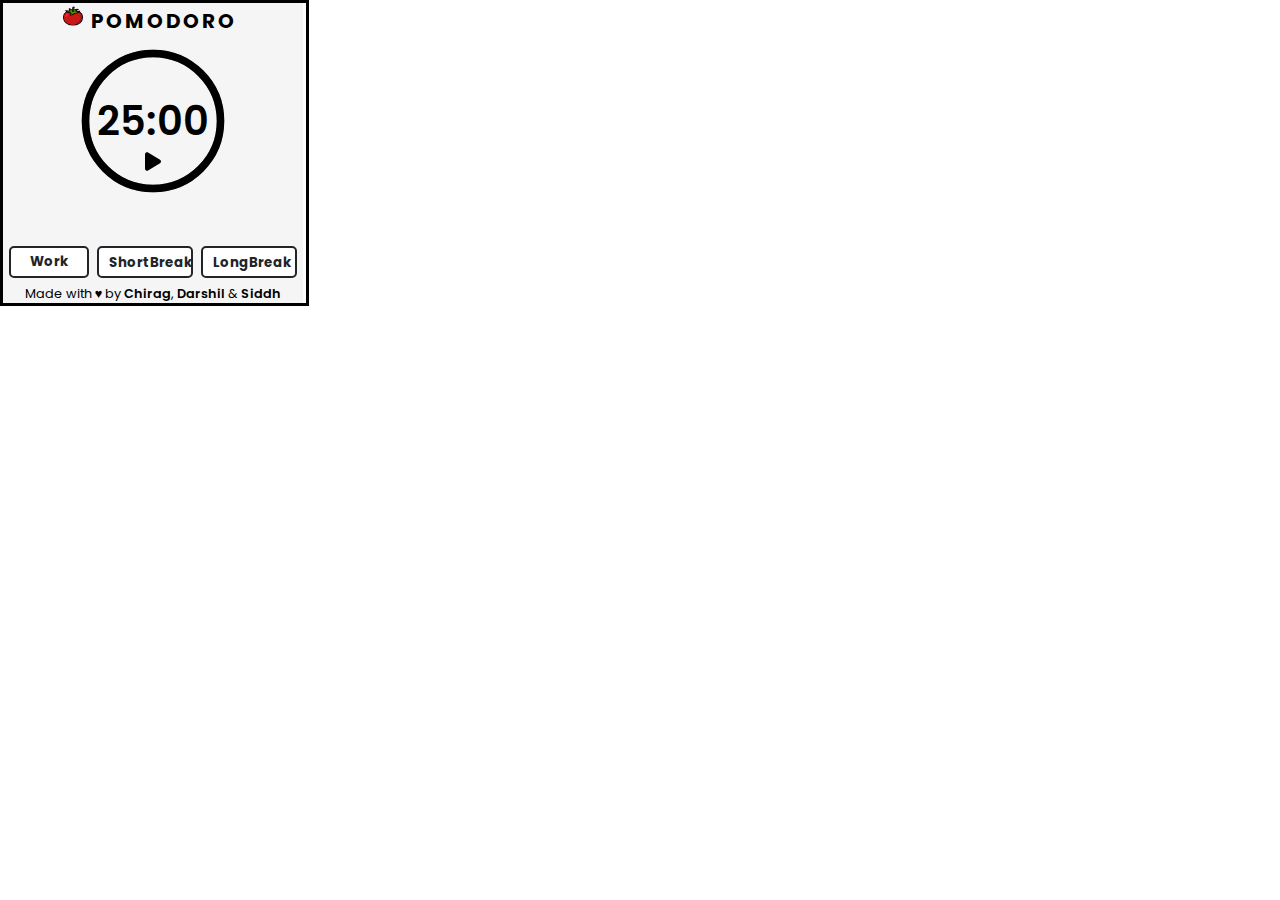
==== commit b7050f61: "Code quality improved" ====
--- a/popup.html
+++ b/popup.html
@@ -5,17 +5,21 @@
   <meta charset="UTF-8">
   <meta http-equiv="X-UA-Compatible" content="IE=edge">
   <meta name="viewport" content="width=device-width, initial-scale=1.0">
-  <title>Document</title>
+  <title>Pomodoro Extension</title>
+  <!-- CSS stylesheets -->
   <link rel="stylesheet" href="popup.css">
 </head>
 
 <body>
+  <!-- Pomodoro -->
   <div class="pomodoro">
+    <!-- logo -->
     <div class="logo">
-      <img src="./assets/Icons/tomato.png" height="20px" alt="">
+      <img src="./assets/Icons/tomato.png" alt="logo">
       <h1>pomodoro</h1>
     </div>
-    <div id="app">
+    <!-- Timer -->
+    <div id="timer">
       <div class="base-timer">
         <svg class="base-timer__svg" viewBox="0 0 100 100" xmlns="http://www.w3.org/2000/svg">
           <g class="base-timer__circle">
@@ -30,26 +34,40 @@
           </g>
         </svg>
         <span id="base-timer-label" class="base-timer__label">25:00</span>
-        <button class="play"><img id="play" src="/assets/fontawesome-free-6.2.0-desktop/svgs/solid/play.svg"></button>
-        <button class="pause"><img id="pause"
-            src="/assets/fontawesome-free-6.2.0-desktop/svgs/solid/pause.svg"></button>
+        <!-- Play pause button -->
+
+        <button class="play">
+          <img id="play" src="/assets/fontawesome-free-6.2.0-desktop/svgs/solid/play.svg">
+        </button>
+
+        <button class="pause">
+          <img id="pause" src="/assets/fontawesome-free-6.2.0-desktop/svgs/solid/pause.svg">
+        </button>
+
         <!-- <button class="setting"><img id="edit" src="/assets/fontawesome-free-6.2.0-desktop/svgs/solid/apple-whole.svg" height="10px" alt=""></button> -->
 
       </div>
-      <button type="reset" class="reset" id="reset"><img src="./assets/fontawesome-free-6.2.0-desktop/svgs/solid/arrow-rotate-left.svg" height="20px" alt=""></button>
+      <!-- Reset button -->
+      <button type="reset" class="reset" id="reset">
+        <img src="./assets/fontawesome-free-6.2.0-desktop/svgs/solid/arrow-rotate-left.svg" height="20px" alt="">
+      </button>
     </div>
     <div class="btn-container">
+      <!-- Pomodoro Buttons -->
       <button class="work">Work</button>
       <button class="shortbreak">ShortBreak</button>
       <button class="longbreak">LongBreak</button>
     </div>
+    <!-- Bottom text -->
     <div id="text">
       Made with &#9829 by <a href="https://github.com/chirag-chhajed">Chirag</a>,
       <a href="https://github.com/darshil-here">Darshil</a> &
       <a href="https://github.com/siddh384">Siddh</a>
     </div>
   </div>
+  <!-- Timer finish audio -->
   <audio src="./assets/Rahul Gandhi Khatam Tata Good bye Gaya _ Funny speech _ Meme Template (mp3cut.net).mp3"></audio>
+  <!-- Javascript -->
   <script src="popup.js"></script>
 </body>
 
--- a/popup.css
+++ b/popup.css
@@ -9,6 +9,22 @@
   font-family: poppins, sans-serif;
 }
 
+body {
+  border: 3px solid black;
+  width: 309px;
+}
+
+/* Pomodoro */
+.pomodoro {
+  position: relative;
+  height: 300px;
+  width: 300px;
+  background-color: whitesmoke;
+  display: grid;
+  place-items: center;
+  grid-template-rows: 3fr 1fr;
+}
+
 .logo {
   position: absolute;
   display: flex;
@@ -19,22 +35,18 @@
   gap: 0.5rem;
 }
 
+.logo img {
+  height: 20px;
+}
+
 .logo h1 {
   font-size: 20px;
   letter-spacing: 0.2rem;
   text-transform: uppercase;
 }
 
-.pomodoro {
-  position: relative;
-  height: 300px;
-  width: 300px;
-  background-color: whitesmoke;
-  display: grid;
-  place-items: center;
-  grid-template-rows: 3fr 1fr;
-}
-#app{
+
+#timer {
   margin-top: 1.5rem;
 }
 
@@ -44,10 +56,11 @@
   height: 150px;
 }
 
-.base-timer .play {
-  position: absolute;
-  height: 1rem;
-  width: 1rem;
+.base-timer .play,
+.base-timer .pause {
+  position: absolute;
+  height: 16px;
+  width: 16px;
   border-radius: 50%;
   background-color: transparent;
   top: 50%;
@@ -59,17 +72,18 @@
 }
 
 .base-timer .pause {
-  position: absolute;
-  height: 1rem;
-  width: 1rem;
-  border-radius: 50%;
+  z-index: -1;
+}
+
+#reset {
+  visibility: hidden;
   background-color: transparent;
+  border: none;
+  position: absolute;
   top: 50%;
   left: 50%;
-  transform: translate(-10px, 30px);
-  cursor: pointer;
-  border: none;
-  z-index: -1;
+  transform: translate(-10px, 55px);
+  cursor: pointer;
 }
 
 /* .base-timer .setting{
@@ -77,10 +91,6 @@
     top: 50%;
     left: 50%;
   } */
-#play {
-  height: 1rem;
-  width: 1rem;
-}
 
 .base-timer__svg {
   transform: scaleX(-1);
@@ -130,30 +140,20 @@
   color: var(--font-color-2);
   font-weight: 600;
 }
-#reset{
-  visibility: hidden;
-  background-color: transparent;
-  border: none;
-  position: absolute;
-  top:50%;
-  left: 50%;
-  transform: translate(-10px,55px);
-  cursor: pointer;
-}
 
 .btn-container {
   display: flex;
   flex-direction: row;
   gap: 0.5rem;
   margin-top: 1.5rem;
-  /* justify-content: space-between; */
 }
 
 .btn-container>button {
-  width: 5rem;
-  height: 2rem;
-}
-.btn-container>button:nth-child(1){
+  width: 80px;
+  height: 32px;
+}
+
+.btn-container>button:nth-child(1) {
   color: #fff;
   font-weight: bold;
   cursor: pointer;
@@ -168,13 +168,16 @@
   border: 2px solid #212529;
   color: #212529;
 }
-.btn-container>button:nth-child(1):hover{
-  color: #fff;
-}
-.btn-container>button:nth-child(1):hover::after{
+
+.btn-container>button:nth-child(1):hover {
+  color: #fff;
+}
+
+.btn-container>button:nth-child(1):hover::after {
   width: 100%;
 }
-.btn-container>button:nth-child(1)::after{
+
+.btn-container>button:nth-child(1)::after {
   content: "";
   position: absolute;
   z-index: -1;
@@ -185,7 +188,8 @@
   height: 100%;
   background: #212529;
 }
-.btn-container>button:nth-child(2){
+
+.btn-container>button:nth-child(2) {
   color: #fff;
   width: 6rem;
   padding: 5px 10px;
@@ -202,13 +206,16 @@
   border: 2px solid #212529;
   color: #212529;
 }
-.btn-container>button:nth-child(2):hover{
-  color: #fff;
-}
-.btn-container>button:nth-child(2):hover::after{
+
+.btn-container>button:nth-child(2):hover {
+  color: #fff;
+}
+
+.btn-container>button:nth-child(2):hover::after {
   height: 100%;
 }
-.btn-container>button:nth-child(2)::after{
+
+.btn-container>button:nth-child(2)::after {
   content: "";
   position: absolute;
   z-index: -1;
@@ -219,7 +226,8 @@
   width: 100%;
   background: #212529;
 }
-.btn-container>button:nth-child(3){
+
+.btn-container>button:nth-child(3) {
   width: 6rem;
   color: #fff;
   padding: 5px 10px;
@@ -236,13 +244,16 @@
   border: 2px solid #212529;
   color: #212529;
 }
-.btn-container>button:nth-child(3):hover{
-  color: #fff;
-}
-.btn-container>button:nth-child(3):hover::after{
+
+.btn-container>button:nth-child(3):hover {
+  color: #fff;
+}
+
+.btn-container>button:nth-child(3):hover::after {
   width: 100%;
 }
-.btn-container>button:nth-child(3)::after{
+
+.btn-container>button:nth-child(3)::after {
   content: "";
   position: absolute;
   z-index: -1;
@@ -253,10 +264,12 @@
   height: 100%;
   background: #212529;
 }
-#text{
+
+#text {
   font-size: 0.8rem;
 }
-#text > a{
+
+#text>a {
   text-decoration: none;
   color: black;
   font-weight: 600;
